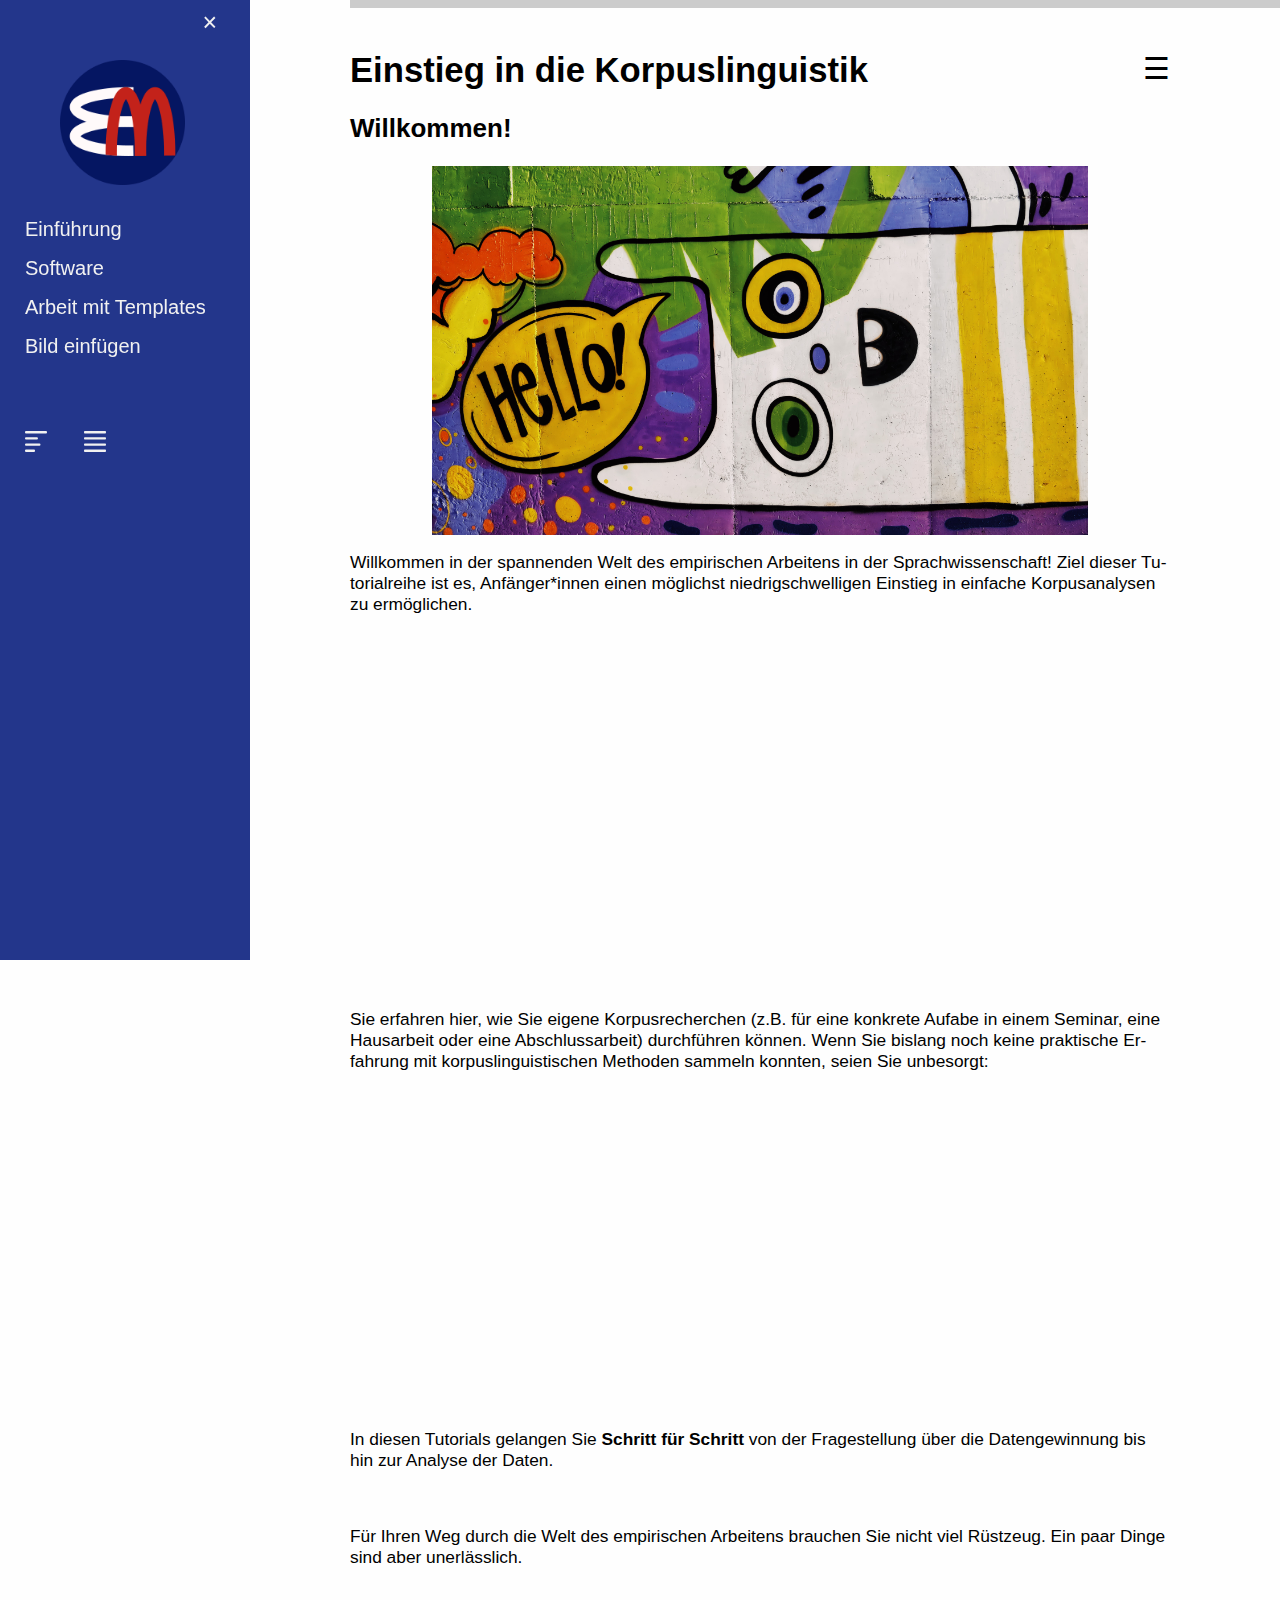
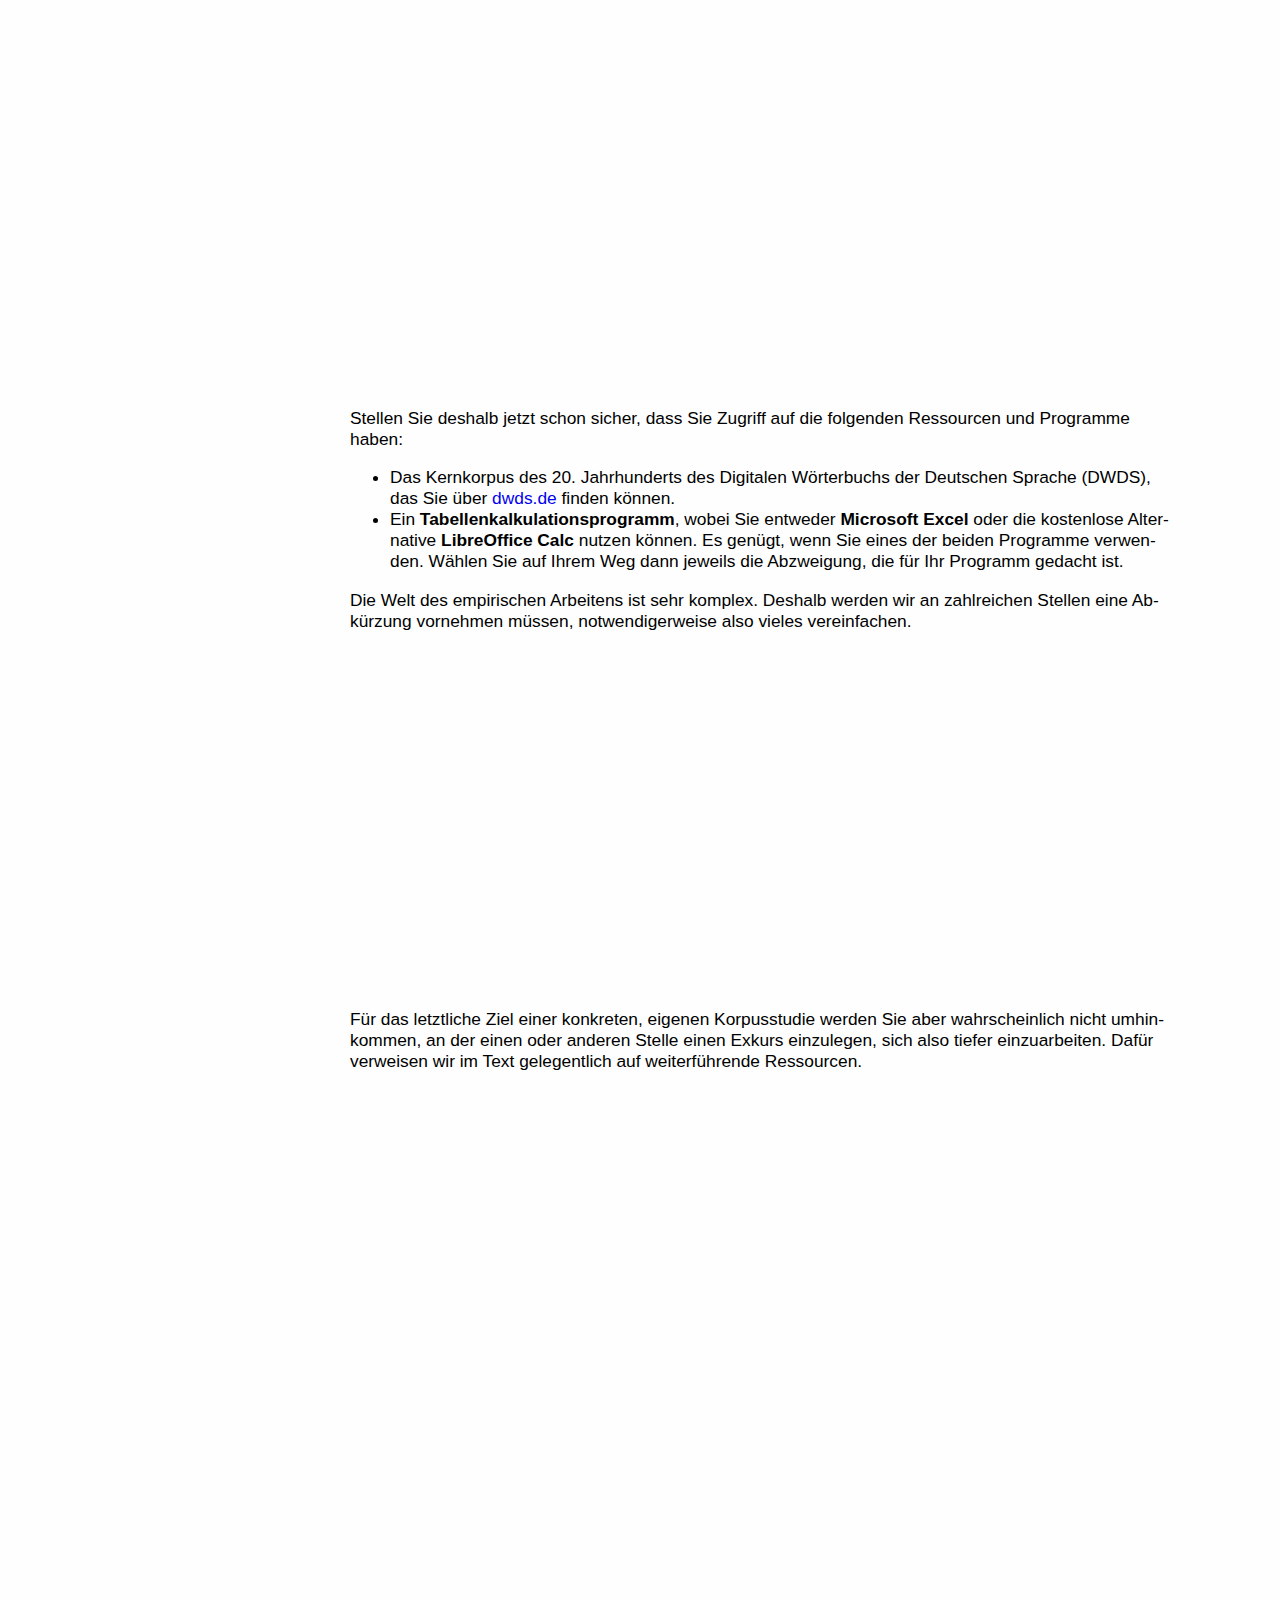
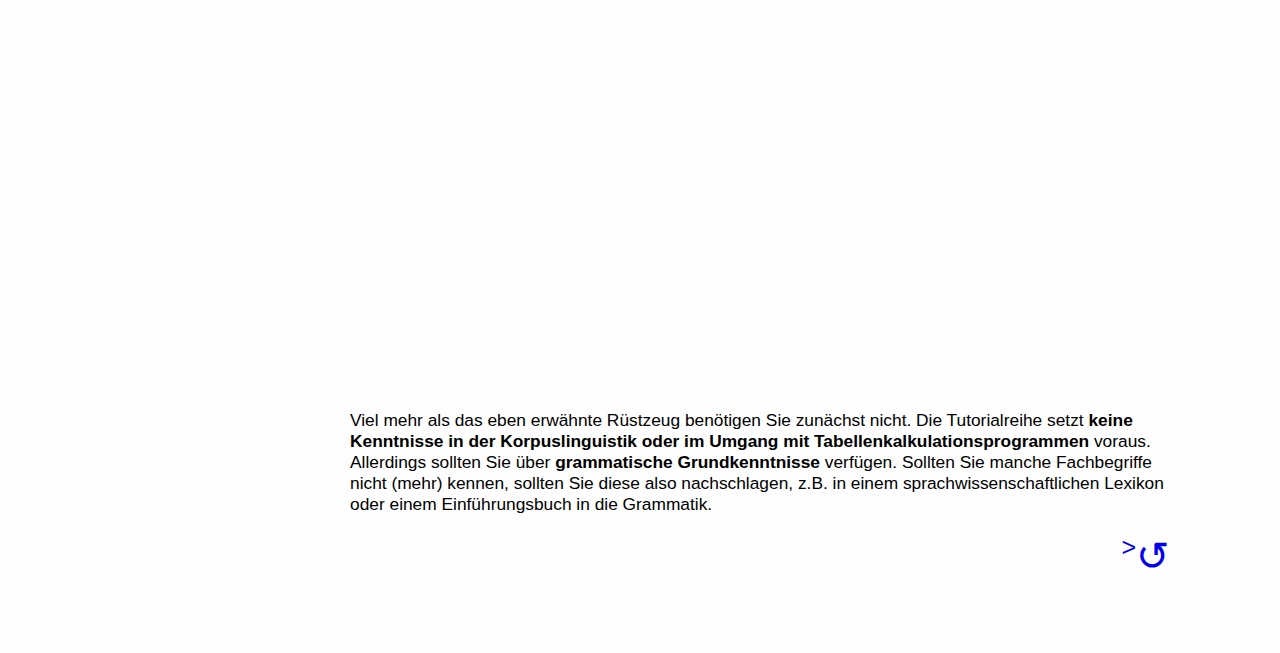
==== index.html @ 0adfbd1d "first commit" ====
<!DOCTYPE html>
<html lang="de">

<head>
	<title>Einstieg in die Korpuslinguistik</title>
	<meta charset="UTF-8">
	<link rel="icon" href="img/empiricalmethods-logo-favicon.png">
	<script src="https://ajax.googleapis.com/ajax/libs/jquery/3.3.1/jquery.min.js"></script>
	<script src="scripts/sidenav.js"></script>
	<script src="scripts/smoothscroll.js"></script>
	<script src="scripts/progressbar.js"></script>
	<script src="scripts/justified.js"></script>
	<script src="scripts/fontsize.js"></script>
	<script src="scripts/fade.js"></script>
	<link rel="stylesheet" href="styles/styles.css">

	<!-- show navigation bar -->
	<script type = "text/javascript">window.onload = openNav;</script>

	
</head>

<!-- main content -->
<div id="main">

<!-- progress bar -->
<div class="header">
	<div class="progress-container">
	  <div class="progress-bar" id="myBar"></div>
	</div>
</div>
  

<!-- main body -->
<body class="animate-in">
<div id="header">
	<div id="mySidenav" class="sidenav">
		<a href="javascript:void(0)" class="closebtn" onclick="toggleNav()">&times;</a>
		<img src="img/empiricalmethods-logo-favicon.png" style="padding-left:60px;padding-bottom:20px;width:50%;height:auto;"></img>
		<a href="#About">Einführung</a>
		<a href="#lorem">Software</a>
		<a href="#ipsum">Arbeit mit Templates</a>
		<a href="#further">Bild einfügen</a>
		<p style="leftnavicons">
		<div class="sidenav-bottom">
			<a style="cursor: pointer" onclick="leftalign()" id="trigram">
				<img id="align" src="img/leftaligned-icon.svg"></img>
			</a>
		</div>
		<div class="sidenav-bottom">
			<a style="cursor: pointer" onclick="justify()" id="trigram">
				<img id="align" src="img/justified-icon.svg"></img>
			</a>
		</div>
<!-- 		<div class="sidenav-bottom">
			<a style="cursor: pointer" onclick="decrfont()" id="trigram">
				<img id="align" src="img/textsmaller.svg"></img>
			</a>
		</div>
		<div class="sidenav-bottom">
			<a style="cursor: pointer" onclick="incrfont()" id="trigram">
				<img id="align" src="img/textbigger.svg"></img>
			</a>
		</div> -->
	</p>
		<!-- <a href="#bla"><img class="bottom" src = "img/justified-icon.png"></img></a> -->
	  </div>

	  <span style="font-size:30px;cursor:pointer; float:right" onclick="toggleNav()">&#9776;</span>

	  <p>
	  <!-- <img src="img/empiricalmethods-logo-small.png" style="float:left;height=40%;width=40%;padding-right:20px;"></img> -->
	  <h1>Einstieg in die Korpuslinguistik</h1>
	</p>
</div>
	<div class="main" id="About">

	  <h2>Willkommen!</h2>
	
	

	  <img src="img/artem-bryzgalov-qHMf-I-JAXo-unsplash.jpg" alt="Willkommen" title="Willkommen" style="width:80%" class="center">
		
	 
	 <p>Willkommen in der spannenden Welt des empirischen Arbeitens in der Sprachwissenschaft! Ziel dieser Tutorialreihe ist es, Anfänger*innen einen möglichst niedrigschwelligen Einstieg in einfache Korpusanalysen zu ermöglichen. </p>
	</div>
	<div class="fade">
	 
	  <img src="img/benjamin-dada-EDZTb2SQ6j0-unsplash.jpg" alt="Treppen" style="width:500px">
	</div>
	
	<div class="fade">
	  <img src="img/bernard-hermant--iVnye8VaHY-unsplash.jpg" style="width:400px">
	  
	</div>

	<div class="main">

		<p>Sie erfahren hier, wie Sie eigene Korpusrecherchen (z.B. für eine konkrete Aufabe in einem Seminar, eine Hausarbeit oder eine Abschlussarbeit) durchführen können.
			Wenn Sie bislang noch keine praktische Erfahrung mit korpuslinguistischen Methoden sammeln konnten, seien Sie unbesorgt:
		</p>
		</div>
	
		<div class="fade">
	
			<img src="img/kelly-sikkema-Z9AU36chmQI-unsplash.jpg" style="width:500px">
	
		</div>

	<div class="main">
		<p>In diesen Tutorials gelangen Sie <strong>Schritt für Schritt</strong> von der Fragestellung über die Datengewinnung bis hin zur Analyse der Daten.</p>
	</div>

	<div class="fade">
		<img src="img/katie-rodriguez-NP9kbCXeVK0-unsplash.jpg" style="width:600px">
		
	  </div>

	<div class="main">

		<p> Für Ihren Weg durch die Welt des empirischen Arbeitens brauchen Sie nicht viel Rüstzeug. Ein paar Dinge sind aber unerlässlich.  </p>
	</div>

	<div class="fade">
		<img src="img/exclamation-40026_1280.png" style="width:400px">
		
	 </div>

	<div class="main">
		<p>Stellen Sie deshalb jetzt schon sicher, dass Sie Zugriff auf die folgenden Ressourcen und Programme haben:</p>
		
		<ul>
			<li>Das Kernkorpus des 20. Jahrhunderts des Digitalen Wörterbuchs der Deutschen Sprache (DWDS), das Sie über <a href="https://dwds.de/" target="_blank">dwds.de</a> finden können.</li>
			<li>Ein <strong>Tabellenkalkulationsprogramm</strong>, wobei Sie entweder <strong>Microsoft Excel</strong> oder die kostenlose Alternative <strong>LibreOffice Calc</strong> nutzen können. Es genügt, wenn Sie eines der beiden Programme verwenden. Wählen Sie auf Ihrem Weg dann jeweils die Abzweigung, die für Ihr Programm gedacht ist.</li>

		</ul>
	
	<p>Die Welt des empirischen Arbeitens ist sehr komplex. Deshalb werden wir an zahlreichen Stellen eine Abkürzung vornehmen müssen, notwendigerweise also vieles vereinfachen. 
			</p>

	</div>
  
	<div class="fade">
		<img src="img/kristina-paparo-IIY5YxY8WKY-unsplash.jpg" style="width:600px">
		
	 </div>

	


	<div class="main">
	<p>Für das letztliche Ziel einer konkreten, eigenen Korpusstudie werden Sie aber wahrscheinlich nicht umhinkommen, an der einen oder anderen Stelle einen Exkurs einzulegen, sich also tiefer einzuarbeiten. Dafür verweisen wir im Text gelegentlich auf weiterführende Ressourcen.</p>

	</div>

	<div class="fade">
		<img src="img/clay-banks-GX8KBbVmC6c-unsplash.jpg" style="width:600px">
	</div>

	<div class="main">
		<p>Viel mehr als das eben erwähnte Rüstzeug benötigen Sie zunächst nicht. Die Tutorialreihe setzt <strong>keine Kenntnisse in der Korpuslinguistik oder im Umgang mit Tabellenkalkulationsprogrammen</strong> voraus. Allerdings sollten Sie über <strong>grammatische Grundkenntnisse</strong> verfügen. Sollten Sie manche Fachbegriffe nicht (mehr) kennen, sollten Sie diese also nachschlagen, z.B. in einem sprachwissenschaftlichen Lexikon oder einem Einführungsbuch in die Grammatik.</p>
	</div>


  
	<div id="up" style="float:right;font-size:40px;color:red"><a href="#header">↺</a></div>
	<div id="next"><span style="font-size:25px;float:right;"> <a href="chapters/01-fragestellung-zur-konkordanz.html">></a> </div></span>




</body>

<!-- fade effect-->
<script>
	window.addEventListener("beforeunload", function () {
		document.body.classList.add("animate-out");
	  });
	</script>  

</div>
</html>
---- styles/styles.css ----
html{
    background-color: #fefefe
}

/* main document */
body {
  background-color: #fefefe;
  font-family: Open Sans, Arial;
  font-size: 13pt;
  margin-left: 80px;
  margin-right: 90px;
  margin-bottom: 100px;
  text-align: left;
  hyphens: auto;
}

/* use this style for inline code examples */
.hr1 {
	background-color: #fefefe;
	font-family: 'Courier New', Courier, monospace;
	color: rgba(119, 59, 10, 0.842);
	font-size: 13pt;
}

/* quotes */

.quote{
	margin-left:150px;
	margin-right:150px;
}


/* code elements */
code {
	font-family: Consolas,"courier new";
	color: rgb(128, 73, 84);
	background-color: #f1f1f1;
	padding: 2px;
	font-size: 105%;
  }

.code {
	font-family: Consolas,"courier new";
	background-color: #f1f1f1;
}

/* Header / Title */
.header {
    padding: 0px;
    text-align: left;
    background: #fefefe;
    font-family: Open Sans, Arial;
    margin-bottom: 20px
  }
  
  .header h1 {
    font-size: 40px;
    font-family: Open Sans, Arial;
    margin-bottom: 20px
  }

/* Bootstrap sidenav */

.wrapper {
    display: flex;
    width: 100%;
}

#sidebar {
    width: 250px;
    position: fixed;
    top: 0;
    left: 0;
    height: 100vh;
    z-index: 999;
    background: #1136ca;
    color: #fff;
    transition: all 0.3s;
}


/* Style the side navigation bar */
.sidenav {
	height: 100%;
	width: 0px;
	position: fixed;
	z-index: 1;
	top: 0;
	left: 0;
	background-color: #0a1f7ee5;
	overflow-x: hidden;
	transition: 0.5s;
	padding-top: 60px;
  }

  
  .sidenav a {
	padding: 8px 8px 8px 25px;
	text-decoration: none;
	font-size: 20px !important;
	color: #f1f1f1;
	display: block;
	transition: 0.3s;
  }
  
  .sidenav a:hover {
	color: #d4d4d462;
  }
  
  .sidenav .closebtn {
	position: absolute;
	top: 0;
	right: 25px;
	font-size: 25px !important;
	margin-left: 50px;
  }

  .sidenav-bottom {
	  margin-top:40px;
	  display: inline-block;
	  vertical-align:top;
	  white-space: nowrap;
  }

  .sidenav-top {
	  float: top;
  }

  @media screen and (max-height: 450px) {
	.sidenav {padding-top: 15px;}
	.sidenav a {font-size: 18px;}
  }


  /* push page content when using navigation */

  #main {
	transition: margin-left .5s; 
	padding: 20px;
  }
  

  .span-right{float:right!important}

  
  /* Style the top navigation bar */
  .topnav {
    overflow: hidden;
    background-color: #333;
 }
  
/* normal paragraphs */
p {
  background-color: #fefefe;
  color: black;
  font-family: Open Sans, Arial;
}

.bottomnav{
	background-color: transparent;
}

.leftnavicons{
	/* margin-left: 2px; */
	/* margin-right: 2px; */
	/* font-size: 25px !important; */
}

/* Style for accordions */
.accordion {
    background-color: #eee;
    color: #444;
    cursor: pointer;
    padding: 18px;
    width: 100%;
    border: none;
    text-align: left;
    outline: none;
    font-size: 15px;
    transition: 0.4s;
  }
  
  .active, .accordion:hover {
    background-color: #ccc; 
  }

  .accordion:after {
	content: '\002B';
	color: #777;
	font-weight: bold;
	font-size: 15px;
	float: right;
	margin-left: 5px;
  }
  
  .active:after {
	content: "\2212";
  }
  
  .panel {
    padding: 0 18px;
    display: none;
    background-color: white;
    overflow: hidden;
    text-align: left
  }

  mark.red {
    color:#ff0000;
    background: none
}

/* links */
a:link {
	font-style: normal;
	text-decoration: none;
}

a:visited {
	font-style: normal;
	text-decoration: none;
}

a:hover {
	color: red
}


/* progress bar */


/* Style the header: fixed position (always stay at the top) */
.header {
	position: fixed;
	top: 0;
	z-index: 1;
	width: 100%;
	background-color: #f1f1f1;
  }
  
  /* The progress container */
  .progress-container {
	width: 100%;
	height: 8px;
	background: #ccc;
  }
  
  /* The progress bar (scroll indicator) */
  .progress-bar {
	height: 8px;
	background: #0027d3d7;
	width: 0%;
  } 


  /* bottom navigation images */
  img.bottom{
	  position: fixed;
	  bottom: 0;
	  height:50%;
	  width:50%;
  }

  /* images */
  img{
	  width: 100%;
	  height: auto;

  }

  /* for centering images */
  .center {
	display: block;
	margin-left: auto;
	margin-right: auto;
	width: 50%;
  }

  /* icomoon font */
  @font-face {
	font-family: 'icomoon';
	src:  url('../fonts/icomoon.eot?a6lwon');
	src:  url('../fonts/icomoon.eot?a6lwon#iefix') format('embedded-opentype'),
	  url('../fonts/icomoon.ttf?a6lwon') format('truetype'),
	  url('../fonts/icomoon.woff?a6lwon') format('woff'),
	  url('../fonts/icomoon.svg?a6lwon#icomoon') format('svg');
	font-weight: normal;
	font-style: normal;
	font-display: block;
  }
  
  [class^="icon-"], [class*=" icon-"] {
	/* use !important to prevent issues with browser extensions that change fonts */
	font-family: 'icomoon' !important;
	speak: never;
	font-style: normal;
	font-weight: normal;
	font-variant: normal;
	text-transform: none;
	line-height: 1;
  
	/* Better Font Rendering =========== */
	-webkit-font-smoothing: antialiased;
	-moz-osx-font-smoothing: grayscale;
  }
  
  .icon-justified-icon:before {
	content: "\27f6";
	color: #e9e6e6;
  }
  .icon-leftaligned-icon:before {
	content: "\27f5";
	color: #e9e6e6;
  }

  /*Fade-in animations */
  .fade {
  background-color: #fefefe;
  font-family: Open Sans, Arial;
  font-size: 13pt;
  margin-left: 80px;
  margin-right: 90px;
  text-align: left;
  hyphens: auto;
	opacity: 1;
  }
  
  /* Page transitions */
  .animate-in {
    -webkit-animation: fadeIn .9s ease-in;
    animation: fadeIn .9s ease-in;
}

.animate-out {
    -webkit-transition: opacity .9s;
    transition: opacity .9s;
    opacity: 0;
}

@-webkit-keyframes fadeIn {
    from { opacity: 0; }
    to { opacity: 1; }
}

@keyframes fadeIn {
    from { opacity: 0; }
    to { opacity: 1; }
}
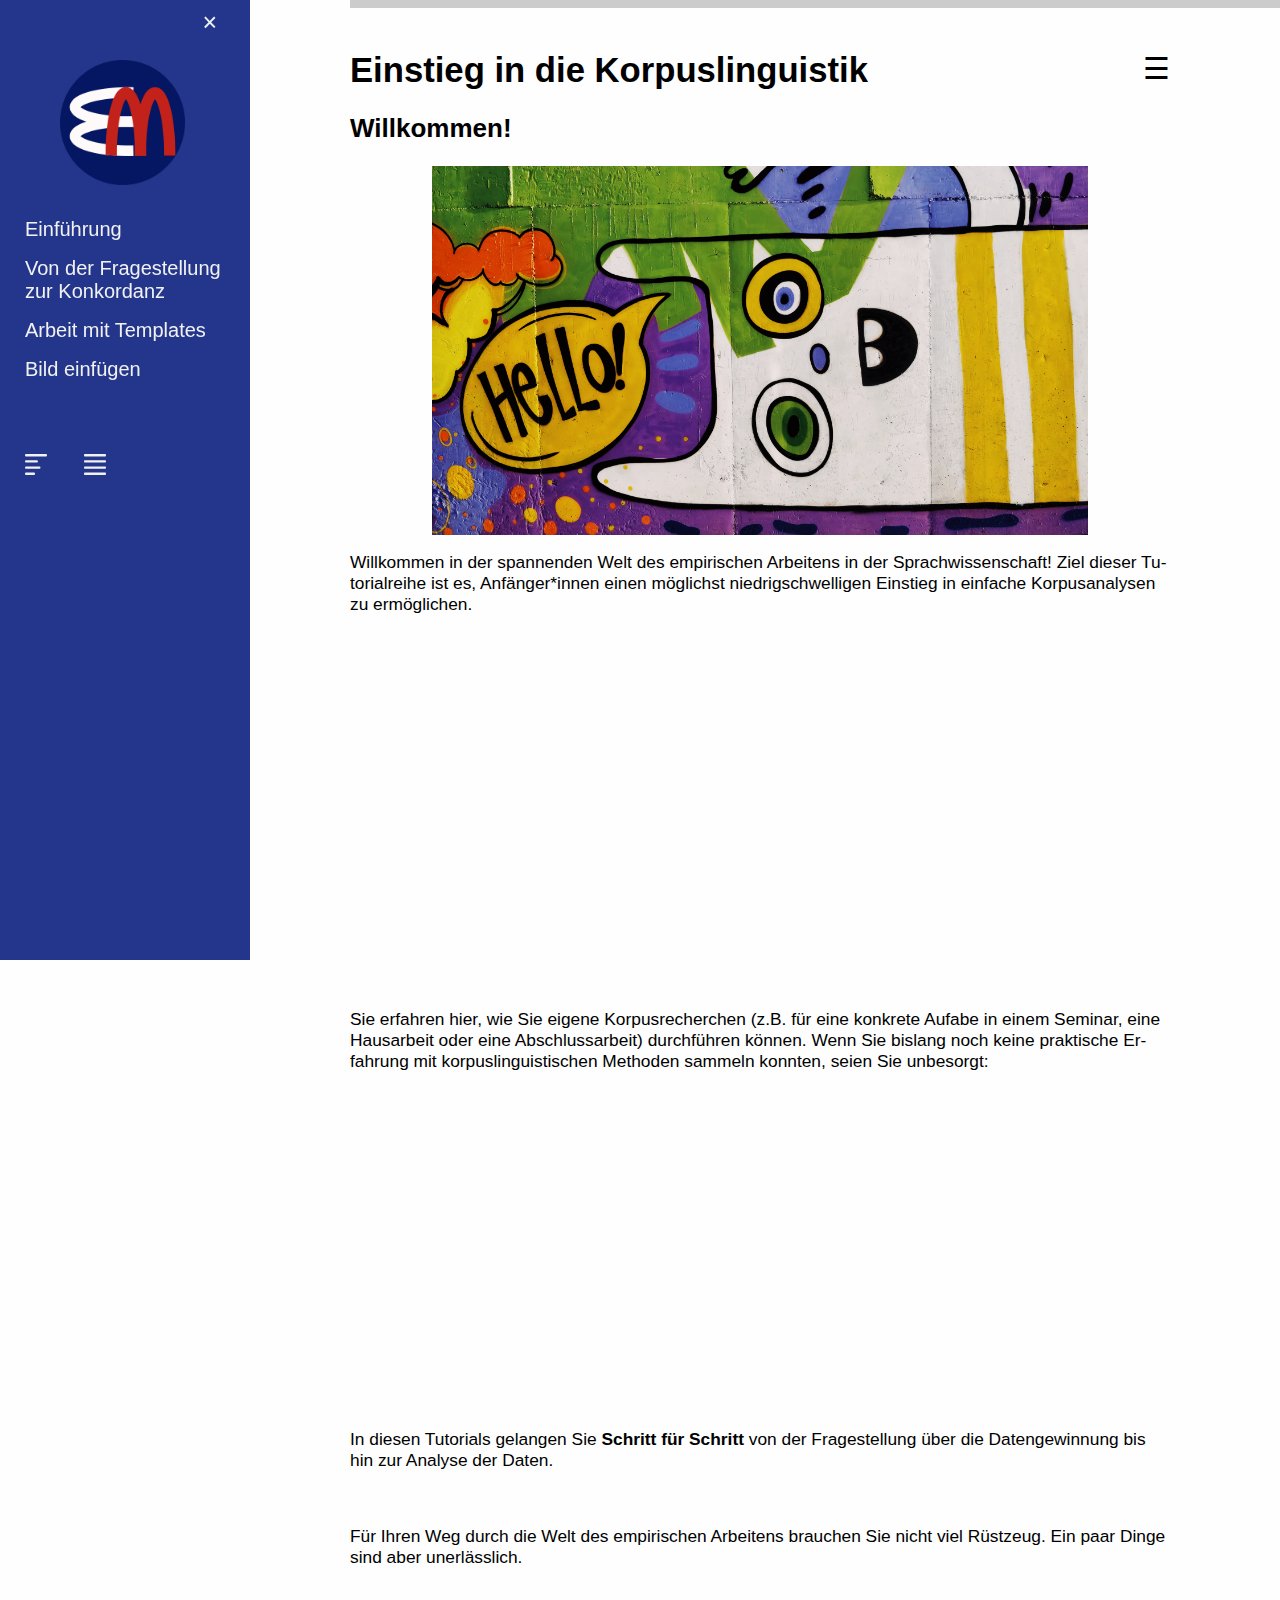
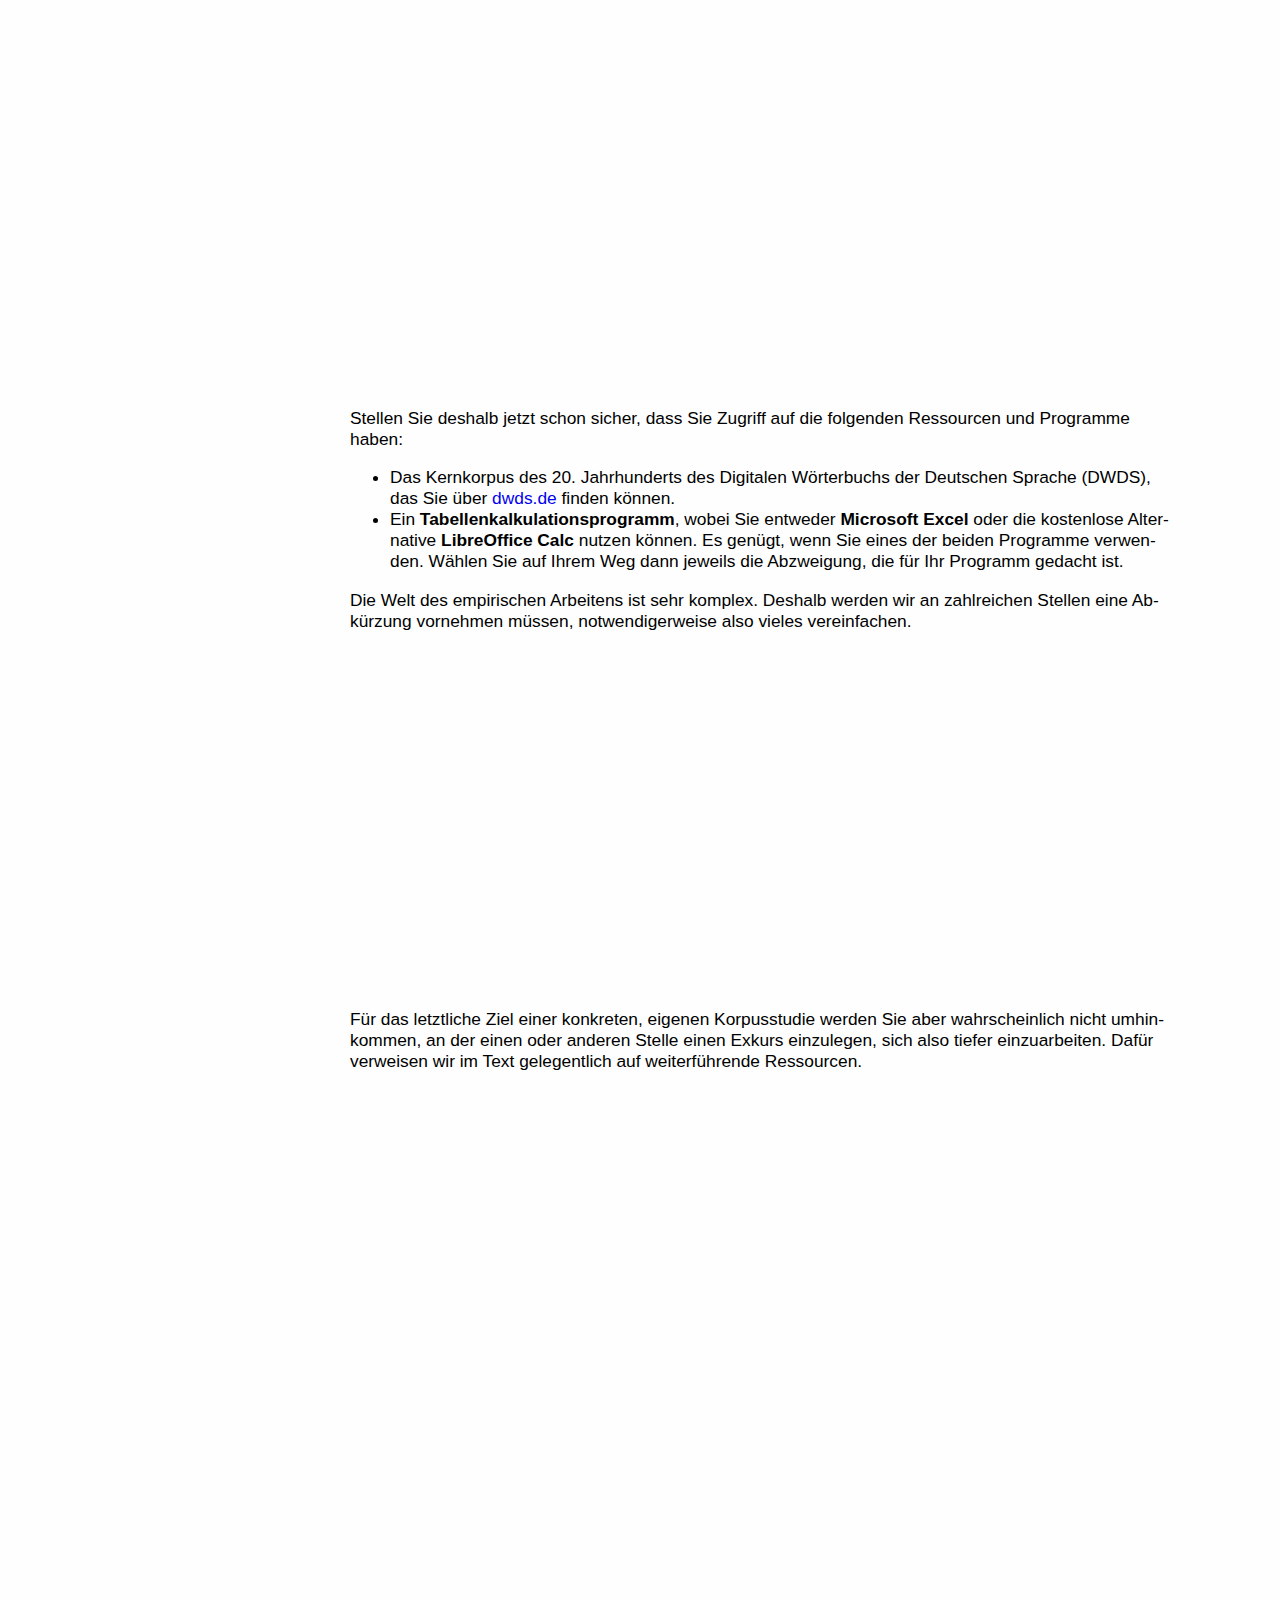
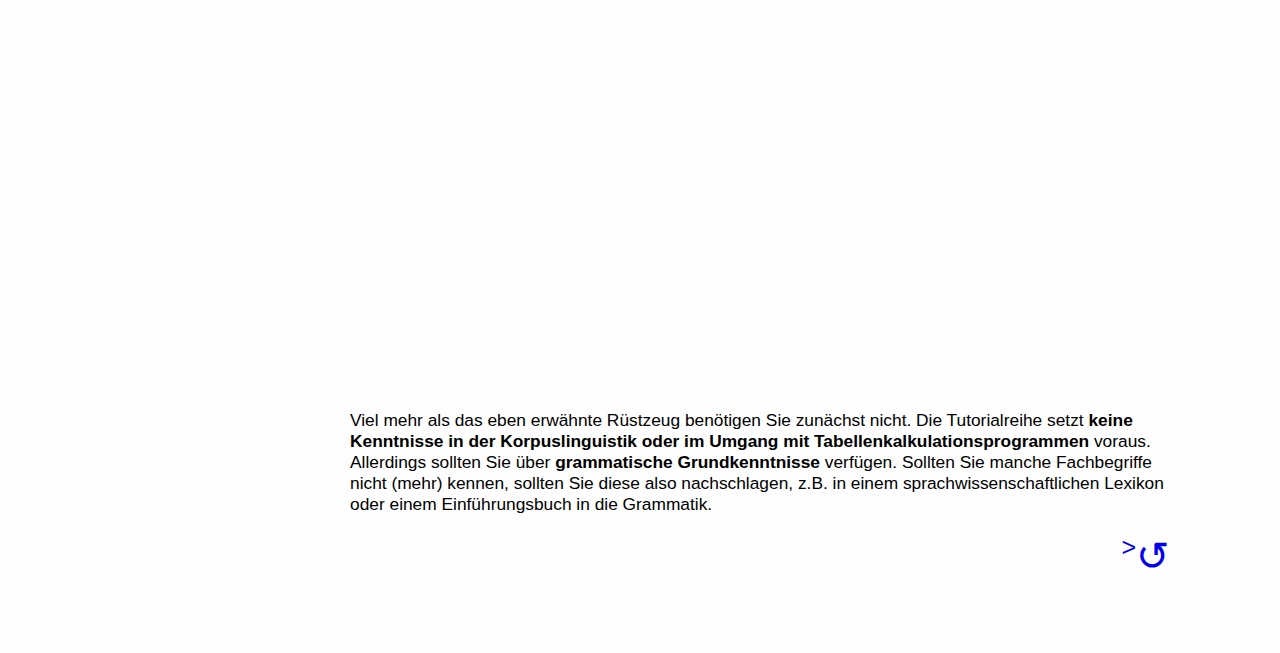
==== commit 5644d235: "Links angepasst" ====
--- a/index.html
+++ b/index.html
@@ -38,7 +38,7 @@
 		<a href="javascript:void(0)" class="closebtn" onclick="toggleNav()">&times;</a>
 		<img src="img/empiricalmethods-logo-favicon.png" style="padding-left:60px;padding-bottom:20px;width:50%;height:auto;"></img>
 		<a href="#About">Einführung</a>
-		<a href="#lorem">Software</a>
+		<a href="chapters/01-fragestellung-zur-konkordanz.html">Von der Fragestellung zur Konkordanz</a>
 		<a href="#ipsum">Arbeit mit Templates</a>
 		<a href="#further">Bild einfügen</a>
 		<p style="leftnavicons">
